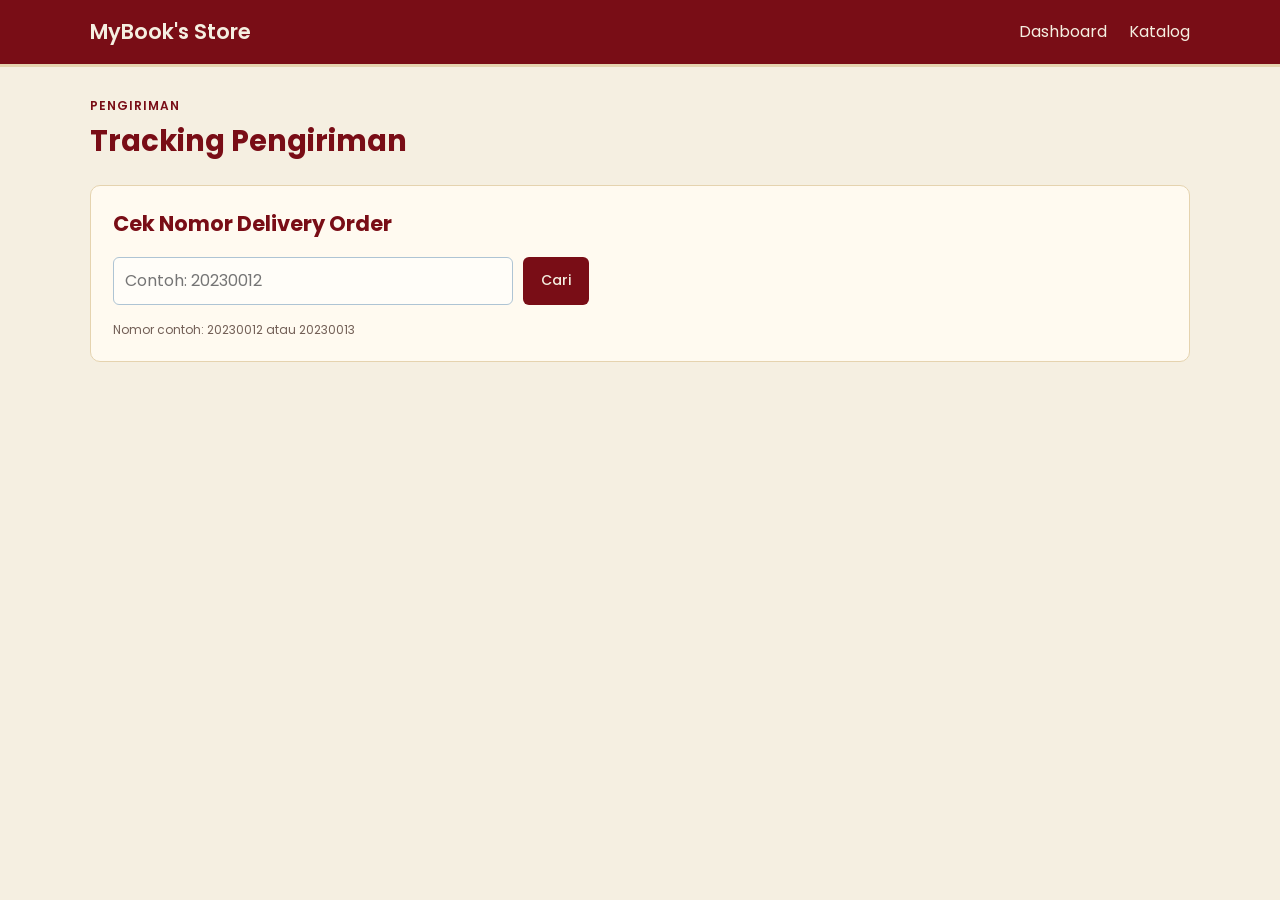
==== tracking.html @ b4695a33 "tugas-uts-web1" ====
<!DOCTYPE html>
<html lang="id">
<head>
    <meta charset="UTF-8">
    <meta name="viewport" content="width=device-width, initial-scale=1.0">
    <title>Tracking | MyBook's Store</title>
    <link rel="stylesheet" href="css/style.css">
</head>
<body>
    <header class="header">
        <a class="brand" href="dashboard.html">MyBook's Store</a>
        <nav><a href="dashboard.html">Dashboard</a><a href="stok.html">Katalog</a></nav>
    </header>

    <main class="container">
        <p class="label-atas">PENGIRIMAN</p>
        <h1>Tracking Pengiriman</h1>
        <section class="panel">
            <h2>Cek Nomor Delivery Order</h2>
            <form id="formTracking" class="form-cari">
                <input type="text" id="nomorDO" placeholder="Contoh: 20230012" required>
                <button type="submit" class="tombol">Cari</button>
            </form>
            <p class="catatan">Nomor contoh: 20230012 atau 20230013</p>
        </section>

        <section class="panel hasil-tracking" id="hasilTracking" hidden></section>
    </main>
    <script src="js/data.js"></script>
    <script src="js/script.js"></script>
</body>
</html>
---- css/style.css ----
@import url('https://fonts.googleapis.com/css2?family=Poppins:wght@300;400;500;600;700&display=swap');

/* Color Pallete */
:root {
    --maroon: #790D16;
    --beige: #E5D3AF;
    --cream: #F5EFE1;
    --blue: #AEC4D4;
}

* {
    box-sizing: border-box;
}

body {
    margin: 0;
    font-family: "Poppins", sans-serif;
    background: var(--cream);
    color: #3a2928;
    line-height: 1.5;
}

a {
    color: inherit;
    text-decoration: none;
}

/* navigasi */
.header {
    background: var(--maroon);
    color: var(--cream);
    padding: 16px 7%;
    display: flex;
    justify-content: space-between;
    align-items: center;
    border-bottom: 3px solid var(--beige);
}

.brand {
    font-size: 21px;
    font-weight: 600;
    color: var(--cream);
}

.header nav {
    display: flex;
    gap: 22px;
}

.header nav a, .keluar {
    color: var(--cream);
}

.header nav a:hover, .keluar:hover {
    color: var(--beige);
}

.container {
    width: 86%;
    max-width: 1100px;
    margin: 30px auto;
}

h1, h2, h3, p {
    margin-top: 0;
}

h1 {
    font-size: 29px;
    margin-bottom: 12px;
    color: var(--maroon);
}

h2 {
    font-size: 21px;
    color: var(--maroon);
}

/* Sambutan dashboard */
.sambutan {
    background: var(--beige);
    padding: 22px 26px;
    border-radius: 10px;
    margin-bottom: 28px;
}

.sambutan h1 {
    margin-bottom: 0;
    line-height: 1.3;
}

.sambutan .tanggal-sambutan {
    margin: 3px 0 9px;
    color: #654b43;
    font-size: 13px;
}

.sambutan p:last-child {
    margin-bottom: 0;
}

.menu-grid {
    display: grid;
    grid-template-columns: repeat(2, 1fr);
    gap: 18px;
}

.menu-card, .panel, .login-box {
    background: #fffaf0;
    border: 1px solid var(--beige);
    border-radius: 10px;
    padding: 22px;
}

.menu-card:hover {
    border-color: var(--maroon);
    transform: translateY(-2px);
}

.menu-icon {
    font-size: 30px;
}

.menu-card h3 {
    margin: 10px 0 5px;
    color: var(--maroon);
}

.menu-card p, .panel p {
    color: #725f56;
    margin-bottom: 0;
}

.label-atas {
    color: var(--maroon);
    font-size: 12px;
    font-weight: 600;
    letter-spacing: 1px;
    margin-bottom: 5px;
}

.judul-halaman {
    display: flex;
    justify-content: space-between;
    align-items: center;
    margin-bottom: 20px;
}

.table-wrap {
    overflow-x: auto;
    background: #fffaf0;
    border: 1px solid var(--beige);
    border-radius: 8px;
    margin: 18px 0;
}

table {
    width: 100%;
    border-collapse: collapse;
    min-width: 650px;
}

th, td {
    padding: 12px;
    text-align: left;
    border-bottom: 1px solid var(--beige);
    font-size: 14px;
}

th {
    background: var(--blue);
    color: var(--maroon);
}

.cover-buku {
    width: 48px;
    height: 65px;
    object-fit: cover;
    border-radius: 4px;
}

.panel {
    margin-top: 22px;
}

.form-panel h2 {
    margin-bottom: 5px;
}

.form-grid {
    display: grid;
    grid-template-columns: repeat(2, 1fr);
    gap: 15px;
    margin-top: 18px;
}

label {
    display: block;
    font-size: 14px;
    font-weight: 600;
    margin-bottom: 6px;
    color: var(--maroon);
}

input, select, textarea {
    width: 100%;
    padding: 11px;
    border: 1px solid var(--blue);
    border-radius: 6px;
    font: inherit;
    background: #fffdf8;
    color: #3a2928;
}

input:focus, select:focus, textarea:focus {
    outline: 2px solid var(--beige);
    border-color: var(--maroon);
}

.tombol {
    border: 0;
    background: var(--maroon);
    color: var(--cream);
    padding: 11px 18px;
    border-radius: 6px;
    cursor: pointer;
    font-family: inherit;
    font-size: 14px;
    font-weight: 500;
}

.tombol:hover {
    background: #5e0911;
}

.tombol-kecil {
    padding: 9px 14px;
}

.tombol-sejajar {
    display: flex;
    align-items: end;
}

.total {
    text-align: right;
    color: var(--maroon);
    margin-top: 15px;
}

.form-cari {
    display: flex;
    gap: 10px;
    margin-top: 15px;
}

.form-cari input {
    max-width: 400px;
}

.status {
    display: inline-block;
    padding: 5px 12px;
    border-radius: 20px;
    background: var(--beige);
    color: var(--maroon);
    font-size: 13px;
}

.progress {
    height: 10px;
    background: var(--blue);
    border-radius: 10px;
    overflow: hidden;
    margin: 15px 0 22px;
}

.progress div {
    height: 100%;
    background: var(--maroon);
    width: 70%;
}

.detail-list {
    padding-left: 20px;
}

.detail-list li {
    margin-bottom: 12px;
}

.catatan {
    font-size: 12px;
    color: #725f56;
    margin-top: 16px;
}

.link-button {
    background: none;
    border: 0;
    color: var(--maroon);
    cursor: pointer;
    font: inherit;
}

.link-button:hover {
    text-decoration: underline;
}

/* Tampilan halaman login */
.login-page {
    min-height: 100vh;
    display: flex;
    justify-content: center;
    align-items: center;
    padding: 30px;
    background-image: linear-gradient(#790d16aa, #790d1680), url("../assets/bg-login.webp");
    background-position: center;
    background-size: cover;
    background-repeat: no-repeat;
}

.login-layout {
    width: 100%;
    max-width: 850px;
    min-height: 500px;
    display: grid;
    grid-template-columns: 1fr 0.9fr;
    overflow: hidden;
    border-radius: 14px;
    background: #fffaf0;
    box-shadow: 0 12px 35px #30070b55;
}

.login-box {
    width: 100%;
    padding: 38px 34px;
    border: 0;
    border-radius: 0;
    box-shadow: none;
    align-self: center;
}

.login-box h1 {
    text-align: center;
    color: var(--maroon);
    font-size: 27px;
}

.subjudul {
    text-align: center;
    color: #725f56;
    margin-bottom: 25px;
}

#formLogin label {
    margin-top: 14px;
}

#formLogin .tombol {
    width: 100%;
    margin-top: 22px;
}

.link-login {
    display: flex;
    justify-content: center;
    gap: 10px;
    margin-top: 18px;
    font-size: 13px;
}

.login-box .catatan {
    text-align: center;
}

.login-picture {
    min-height: 500px;
    background: var(--blue);
}

.login-picture img {
    display: block;
    width: 100%;
    height: 100%;
    min-height: 500px;
    object-fit: cover;
}

/* Modal daftar dan lupa password */
.modal {
    display: none;
    position: fixed;
    z-index: 10;
    inset: 0;
    background: #260609aa;
    justify-content: center;
    align-items: center;
    padding: 20px;
}

.modal-content {
    background: var(--cream);
    width: 100%;
    max-width: 390px;
    border: 1px solid var(--beige);
    border-radius: 10px;
    padding: 25px;
    position: relative;
}

.modal-content input {
    margin: 7px 0;
}

.modal-content .tombol {
    width: 100%;
    margin-top: 10px;
}

.tutup {
    position: absolute;
    top: 8px;
    right: 13px;
    border: 0;
    background: none;
    color: var(--maroon);
    font-size: 25px;
    cursor: pointer;
}

@media (max-width: 700px) {
    .login-layout {
        max-width: 430px;
        grid-template-columns: 1fr;
    }

    .login-picture {
        display: none;
    }
}

@media (max-width: 650px) {
    .container {
        width: 92%;
        margin: 22px auto;
    }

    .header {
        padding: 14px 4%;
    }

    .header nav {
        gap: 10px;
        font-size: 13px;
    }

    .menu-grid, .form-grid {
        grid-template-columns: 1fr;
    }

    .judul-halaman {
        align-items: flex-start;
        gap: 12px;
        flex-direction: column;
    }

    .form-cari {
        flex-direction: column;
    }

    .form-cari input {
        max-width: none;
    }
}
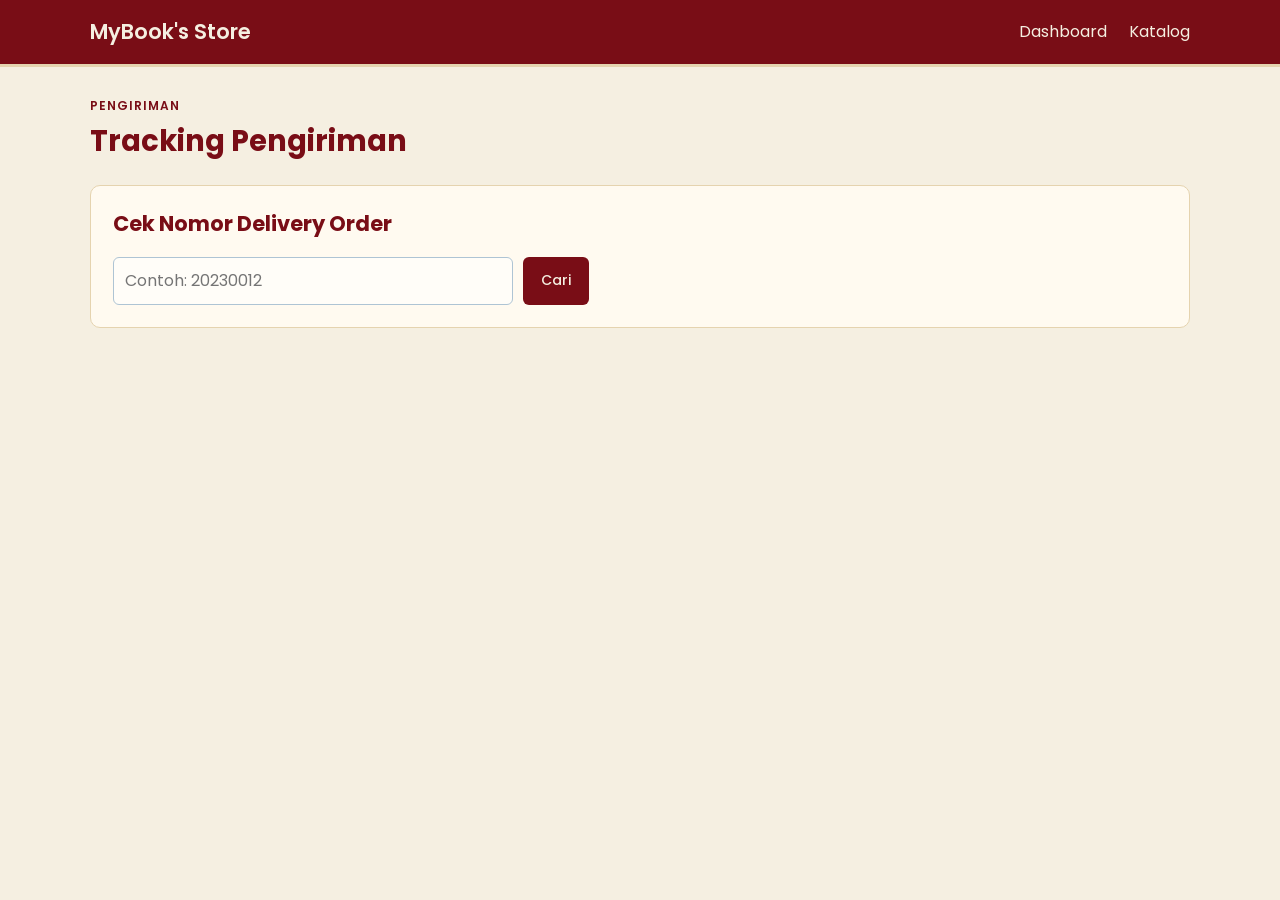
==== commit 7506d4cb: "update readme & screenshot folder" ====
--- a/tracking.html
+++ b/tracking.html
@@ -21,7 +21,6 @@
                 <input type="text" id="nomorDO" placeholder="Contoh: 20230012" required>
                 <button type="submit" class="tombol">Cari</button>
             </form>
-            <p class="catatan">Nomor contoh: 20230012 atau 20230013</p>
         </section>
 
         <section class="panel hasil-tracking" id="hasilTracking" hidden></section>
